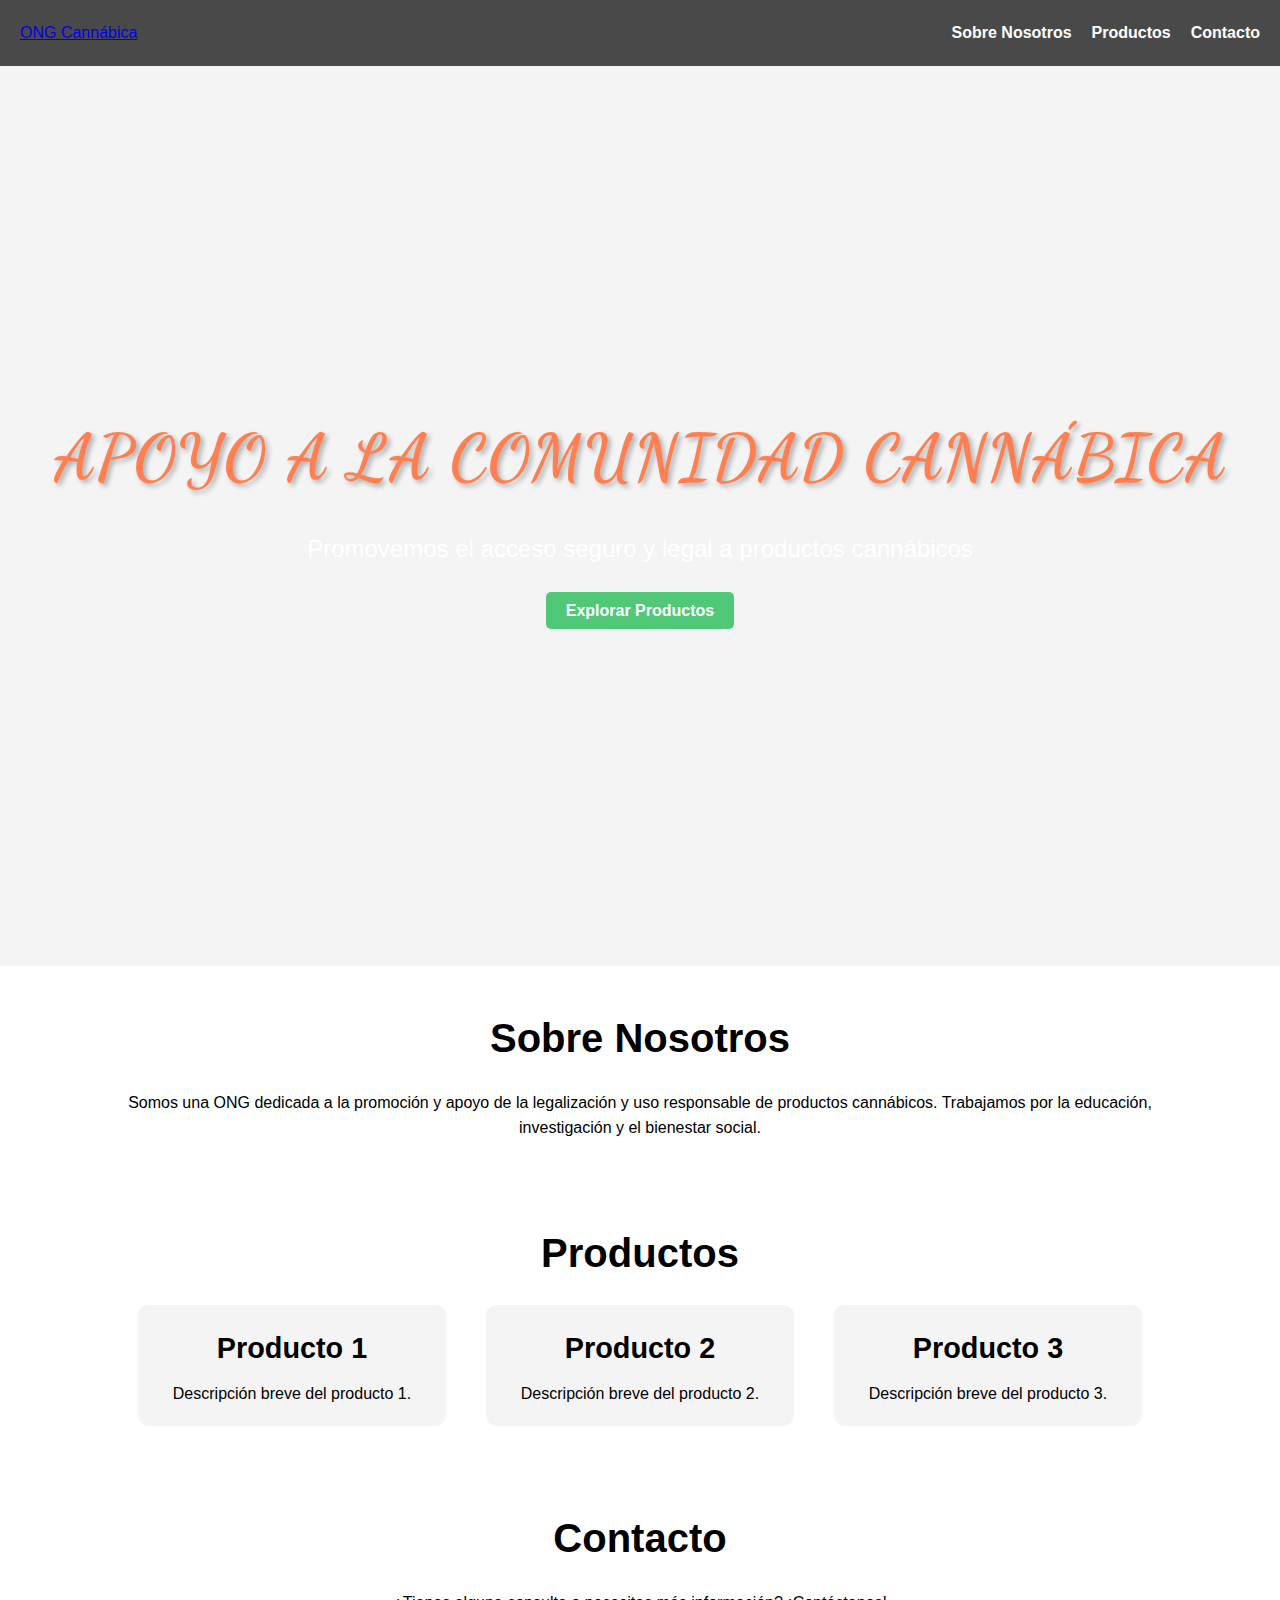
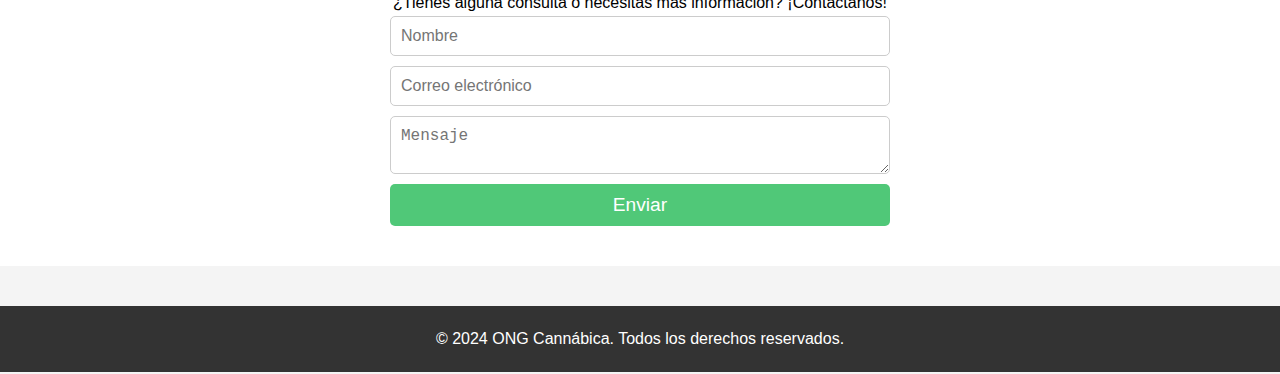
==== index.html @ 237aefc9 "Actualizar index.html" ====
<head>
    <meta charset="UTF-8">
    <meta name="viewport" content="width=device-width, initial-scale=1.0">
    <title>ONG Cannábica</title>
    <link rel="stylesheet" href="styles.css">
    <!-- Fuente caligráfica desde Google Fonts -->
    <link href="https://fonts.googleapis.com/css2?family=Dancing+Script:wght@700&display=swap" rel="stylesheet">
</head>
<body>
    <header>
        <nav>
            <div class="logo">
                <a href="#">ONG Cannábica</a>
            </div>
            <ul class="menu">
                <li><a href="#sobre-nosotros">Sobre Nosotros</a></li>
                <li><a href="#productos">Productos</a></li>
                <li><a href="#contacto">Contacto</a></li>
            </ul>
        </nav>
    </header>

    <section id="hero" class="hero">
        <div class="hero-text">
            <h1>Apoyo a la comunidad cannábica</h1>
            <p>Promovemos el acceso seguro y legal a productos cannábicos</p>
            <a href="#productos" class="btn-cta">Explorar Productos</a>
        </div>
    </section>

    <section id="sobre-nosotros" class="section">
        <div class="container">
            <h2>Sobre Nosotros</h2>
            <p>Somos una ONG dedicada a la promoción y apoyo de la legalización y uso responsable de productos cannábicos. Trabajamos por la educación, investigación y el bienestar social.</p>
        </div>
    </section>

    <section id="productos" class="section">
        <div class="container">
            <h2>Productos</h2>
            <div class="productos-grid">
                <div class="producto">
                    <h3>Producto 1</h3>
                    <p>Descripción breve del producto 1.</p>
                </div>
                <div class="producto">
                    <h3>Producto 2</h3>
                    <p>Descripción breve del producto 2.</p>
                </div>
                <div class="producto">
                    <h3>Producto 3</h3>
                    <p>Descripción breve del producto 3.</p>
                </div>
            </div>
        </div>
    </section>

    <section id="contacto" class="section">
        <div class="container">
            <h2>Contacto</h2>
            <p>¿Tienes alguna consulta o necesitas más información? ¡Contáctanos!</p>
            <form>
                <input type="text" placeholder="Nombre" required>
                <input type="email" placeholder="Correo electrónico" required>
                <textarea placeholder="Mensaje" required></textarea>
                <button type="submit">Enviar</button>
            </form>
        </div>
    </section>

    <footer>
        <p>&copy; 2024 ONG Cannábica. Todos los derechos reservados.</p>
    </footer>
</body>
</html>
---- styles.css ----
/* Estilos generales */
* {
    margin: 0;
    padding: 0;
    box-sizing: border-box;
}

body {
    font-family: Arial, sans-serif;
    line-height: 1.6;
    background-color: #f4f4f4;
}

/* Estilo del header */
header {
    background-color: rgba(0, 0, 0, 0.7);
    color: white;
    padding: 20px;
}

nav {
    display: flex;
    justify-content: space-between;
    align-items: center;
}

.menu {
    list-style-type: none;
    display: flex;
}

.menu li {
    margin-left: 20px;
}

.menu a {
    color: white;
    text-decoration: none;
    font-weight: bold;
    transition: color 0.3s;
}

.menu a:hover {
    color: #50c878; /* color verde claro */
}

/* Estilo del área Hero (imagen de fondo) */
#hero {
    background: url('https://source.unsplash.com/1600x900/?cannabis') no-repeat center center/cover;
    height: 100vh;
    display: flex;
    justify-content: center;
    align-items: center;
    color: white;
    text-align: center;
}

/* Estilo para el título en la sección Hero */
.hero-text h1 {
    font-family: 'Dancing Script', cursive; /* Aplicar fuente caligráfica */
    font-size: 4rem;
    margin-bottom: 20px;
    text-transform: uppercase; /* Para darle un toque más audaz */
    letter-spacing: 2px; /* Aumentar el espaciado entre las letras */
    color: #ff7f50; /* Color vibrante */
    text-shadow: 3px 3px 5px rgba(0, 0, 0, 0.3); /* Sombra para hacerlo más llamativo */
}

.hero-text p {
    font-size: 1.5rem;
    margin-bottom: 30px;
}

.btn-cta {
    background-color: #50c878;
    color: white;
    padding: 10px 20px;
    text-decoration: none;
    font-weight: bold;
    border-radius: 5px;
}

.btn-cta:hover {
    background-color: #3e9a63;
}

/* Estilo de las secciones */
.section {
    padding: 40px 0;
    background-color: white;
}

.container {
    width: 80%;
    margin: 0 auto;
    text-align: center;
}

h2 {
    margin-bottom: 20px;
    font-size: 2.5rem;
}

/* Estilo de la sección de productos */
.productos-grid {
    display: flex;
    justify-content: space-around;
    margin-top: 20px;
    gap: 20px;
}

.producto {
    background-color: #f4f4f4;
    padding: 20px;
    border-radius: 10px;
    width: 30%;
}

.producto h3 {
    font-size: 1.8rem;
    margin-bottom: 10px;
}

/* Estilo del formulario de contacto */
form {
    display: flex;
    flex-direction: column;
    gap: 10px;
    max-width: 500px;
    margin: 0 auto;
}

input, textarea {
    padding: 10px;
    font-size: 1rem;
    border: 1px solid #ccc;
    border-radius: 5px;
}

button {
    padding: 10px;
    background-color: #50c878;
    color: white;
    border: none;
    font-size: 1.2rem;
    border-radius: 5px;
    cursor: pointer;
}

button:hover {
    background-color: #3e9a63;
}

/* Estilo del pie de página */
footer {
    background-color: #333;
    color: white;
    text-align: center;
    padding: 20px;
    margin-top: 40px;
}

/* Estilos responsivos */
@media (max-width: 768px) {
    .productos-grid {
        flex-direction: column;
        align-items: center;
    }

    .producto {
        width: 80%;
        margin-bottom: 20px;
    }

    .menu {
        flex-direction: column;
        align-items: center;
    }

    .menu li {
        margin: 10px 0;
    }
}

@media (max-width: 480px) {
    .hero-text h1 {
        font-size: 2.5rem;
    }

    .hero-text p {
        font-size: 1.2rem;
    }

    .btn-cta {
        padding: 8px 16px;
    }
}
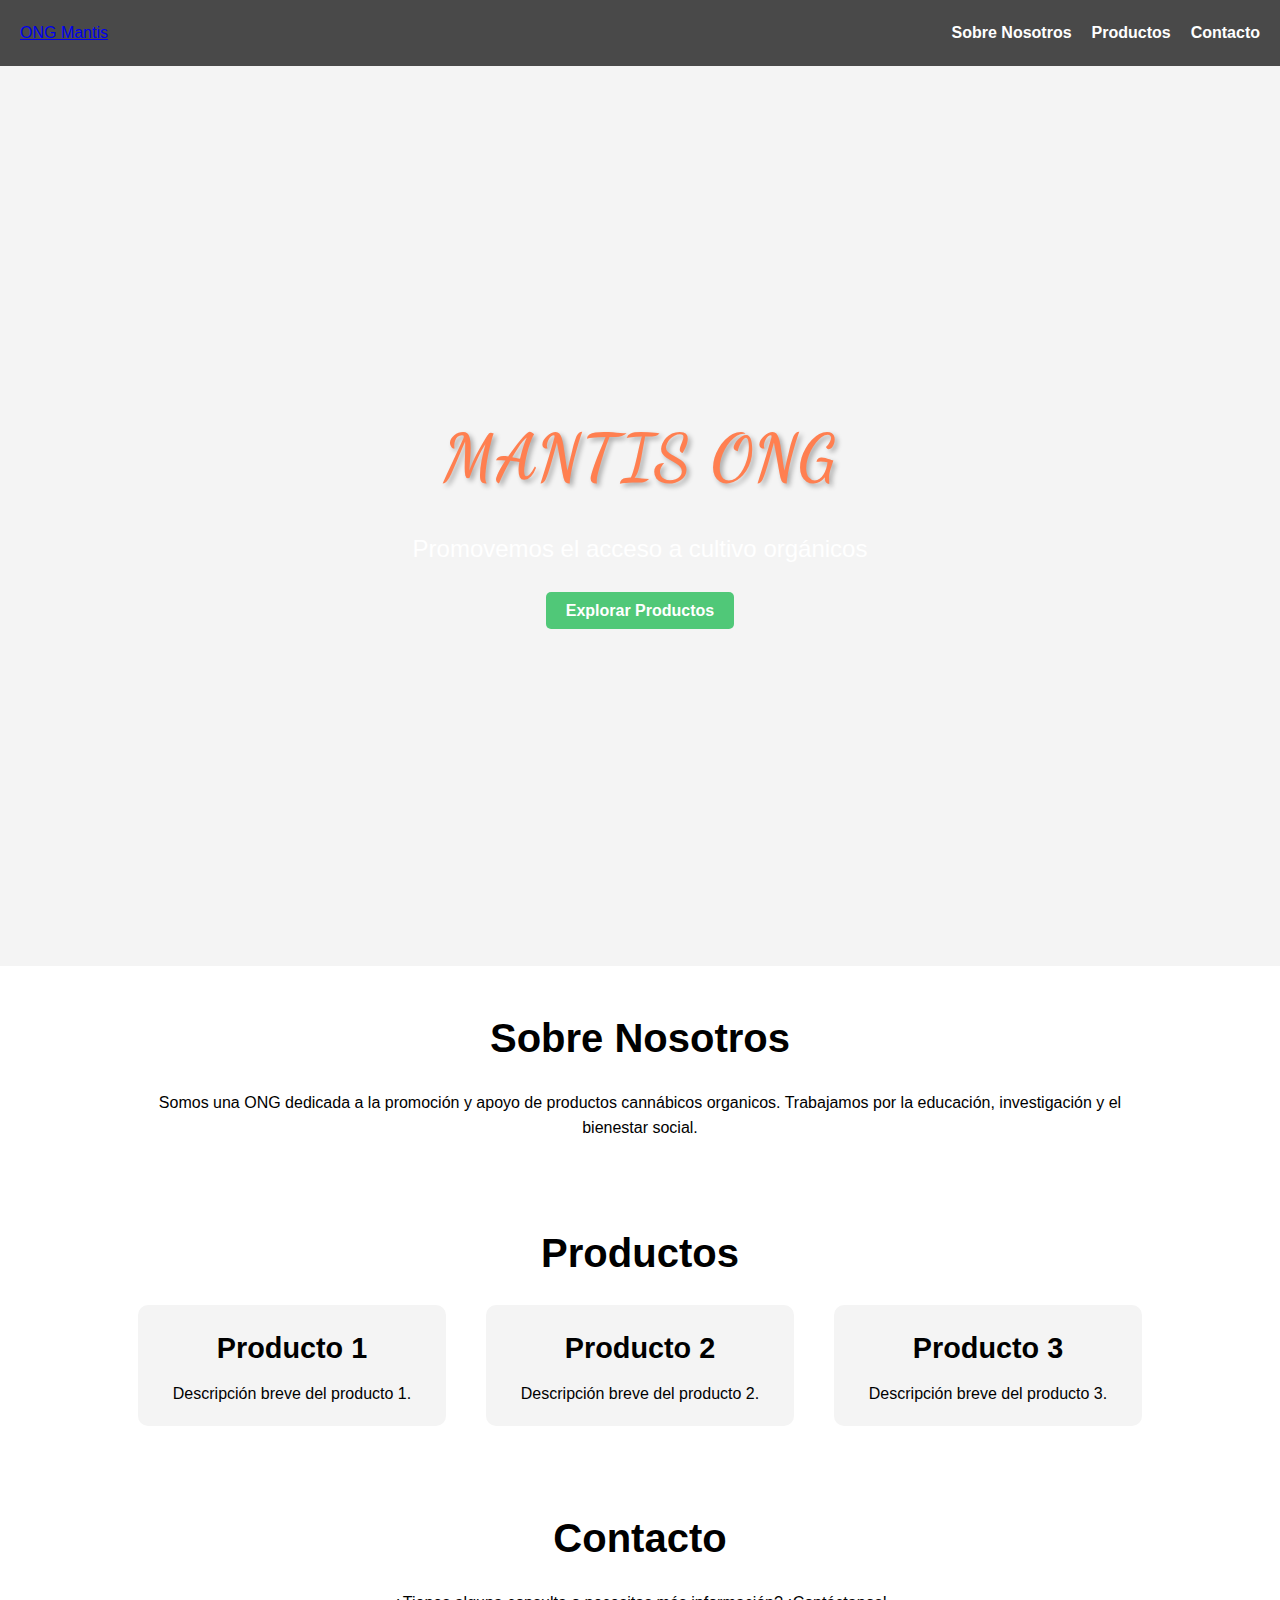
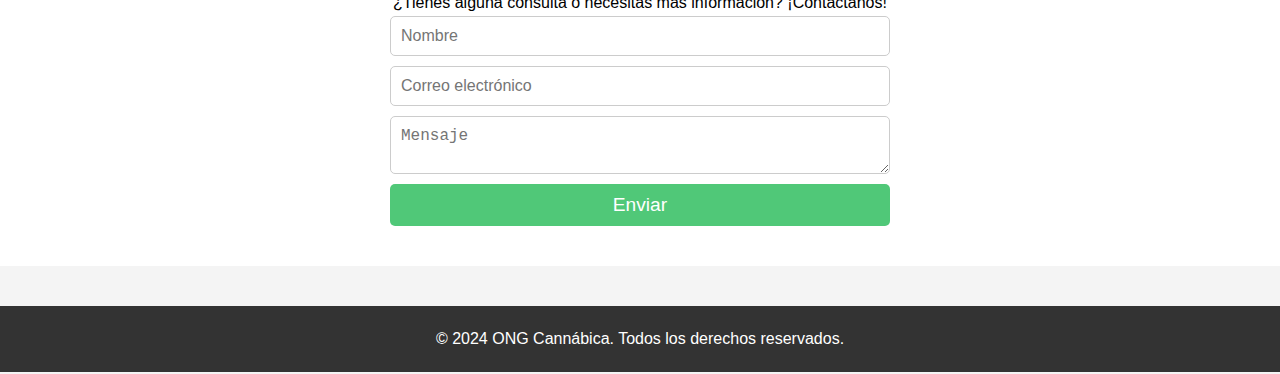
==== commit 7920fd8a: "Actualizar index.html" ====
--- a/index.html
+++ b/index.html
@@ -10,7 +10,7 @@
     <header>
         <nav>
             <div class="logo">
-                <a href="#">ONG Cannábica</a>
+                <a href="#">ONG Mantis</a>
             </div>
             <ul class="menu">
                 <li><a href="#sobre-nosotros">Sobre Nosotros</a></li>
@@ -22,8 +22,8 @@
 
     <section id="hero" class="hero">
         <div class="hero-text">
-            <h1>Apoyo a la comunidad cannábica</h1>
-            <p>Promovemos el acceso seguro y legal a productos cannábicos</p>
+            <h1>Mantis ONG</h1>
+            <p>Promovemos el acceso a cultivo orgánicos </p>
             <a href="#productos" class="btn-cta">Explorar Productos</a>
         </div>
     </section>
@@ -31,7 +31,7 @@
     <section id="sobre-nosotros" class="section">
         <div class="container">
             <h2>Sobre Nosotros</h2>
-            <p>Somos una ONG dedicada a la promoción y apoyo de la legalización y uso responsable de productos cannábicos. Trabajamos por la educación, investigación y el bienestar social.</p>
+            <p>Somos una ONG dedicada a la promoción y apoyo de productos cannábicos organicos. Trabajamos por la educación, investigación y el bienestar social.</p>
         </div>
     </section>
 
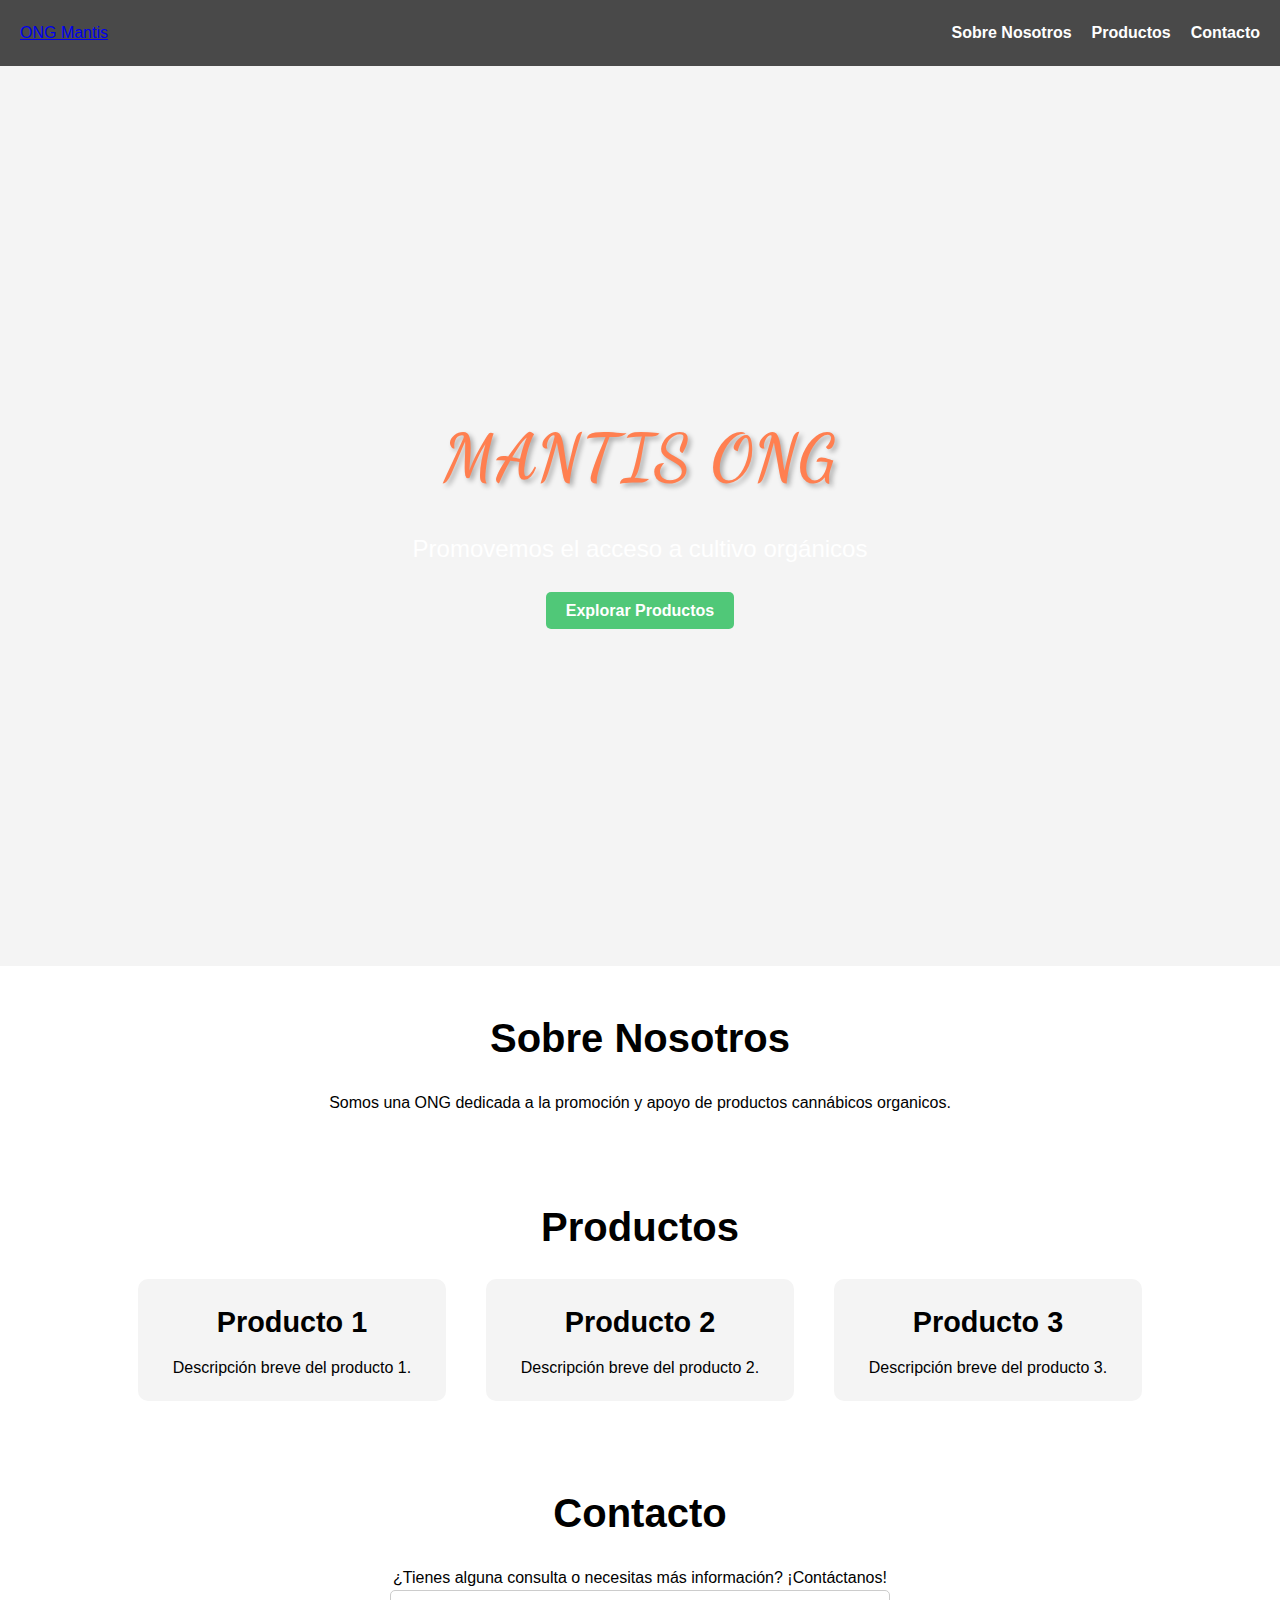
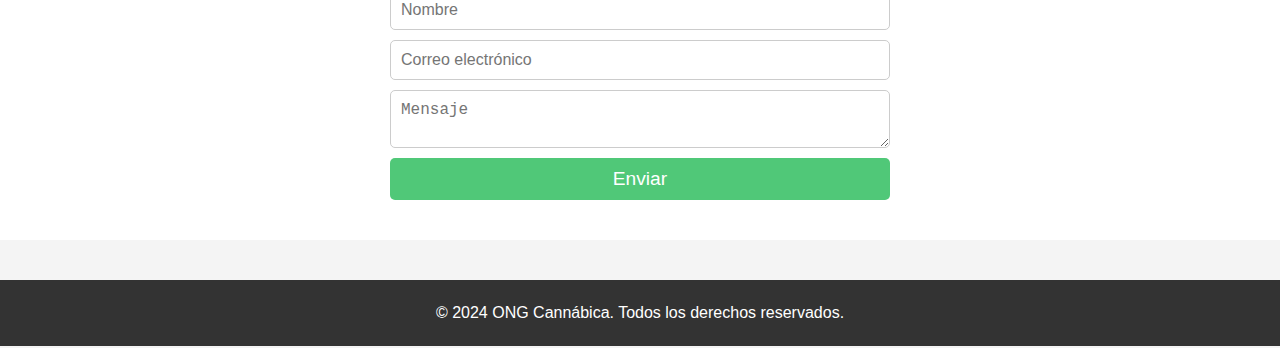
==== commit 75d8a25e: "Actualizar index.html" ====
--- a/index.html
+++ b/index.html
@@ -31,7 +31,7 @@
     <section id="sobre-nosotros" class="section">
         <div class="container">
             <h2>Sobre Nosotros</h2>
-            <p>Somos una ONG dedicada a la promoción y apoyo de productos cannábicos organicos. Trabajamos por la educación, investigación y el bienestar social.</p>
+            <p>Somos una ONG dedicada a la promoción y apoyo de productos cannábicos organicos.</p>
         </div>
     </section>
 
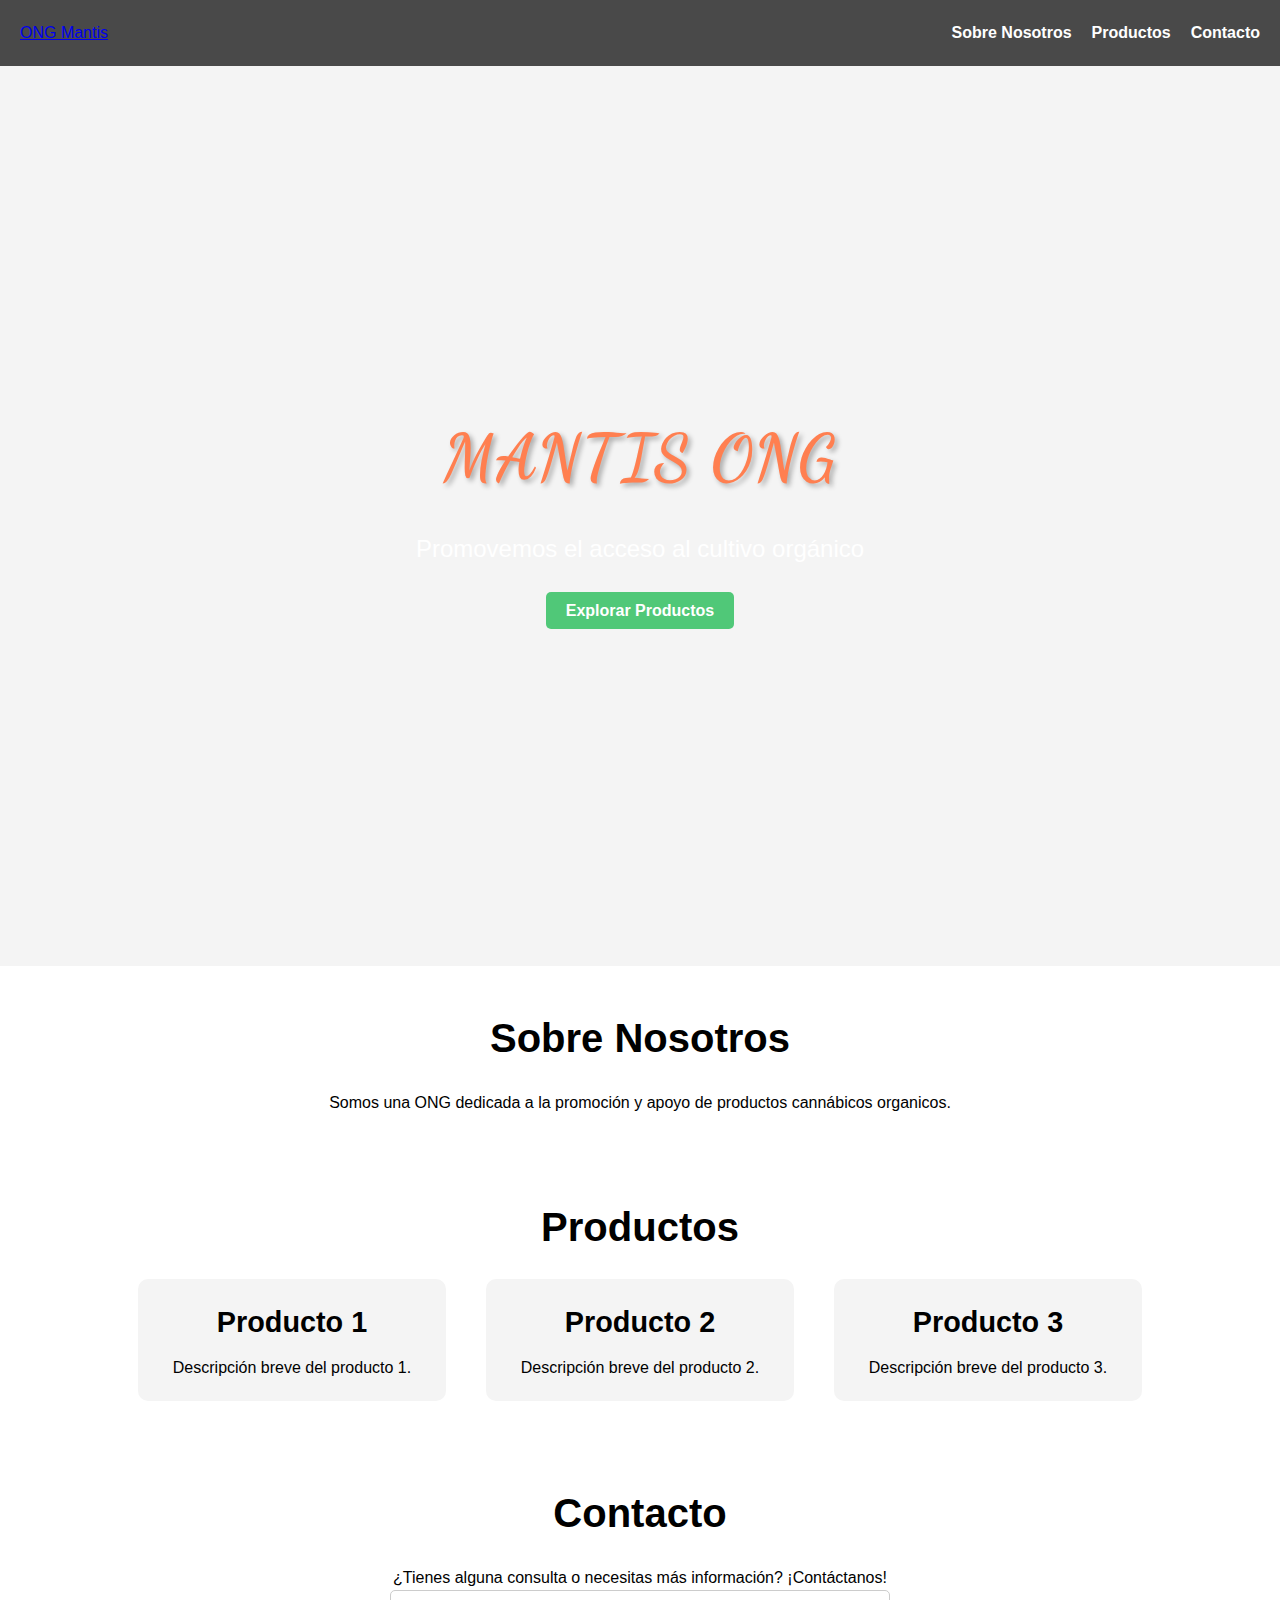
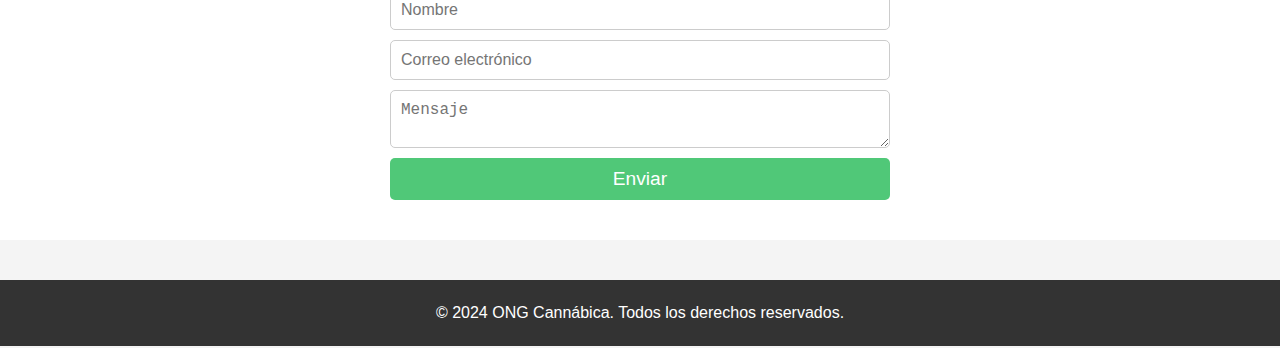
==== commit f54745b4: "Actualizar index.html" ====
--- a/index.html
+++ b/index.html
@@ -23,7 +23,7 @@
     <section id="hero" class="hero">
         <div class="hero-text">
             <h1>Mantis ONG</h1>
-            <p>Promovemos el acceso a cultivo orgánicos </p>
+            <p>Promovemos el acceso al cultivo orgánico</p>
             <a href="#productos" class="btn-cta">Explorar Productos</a>
         </div>
     </section>
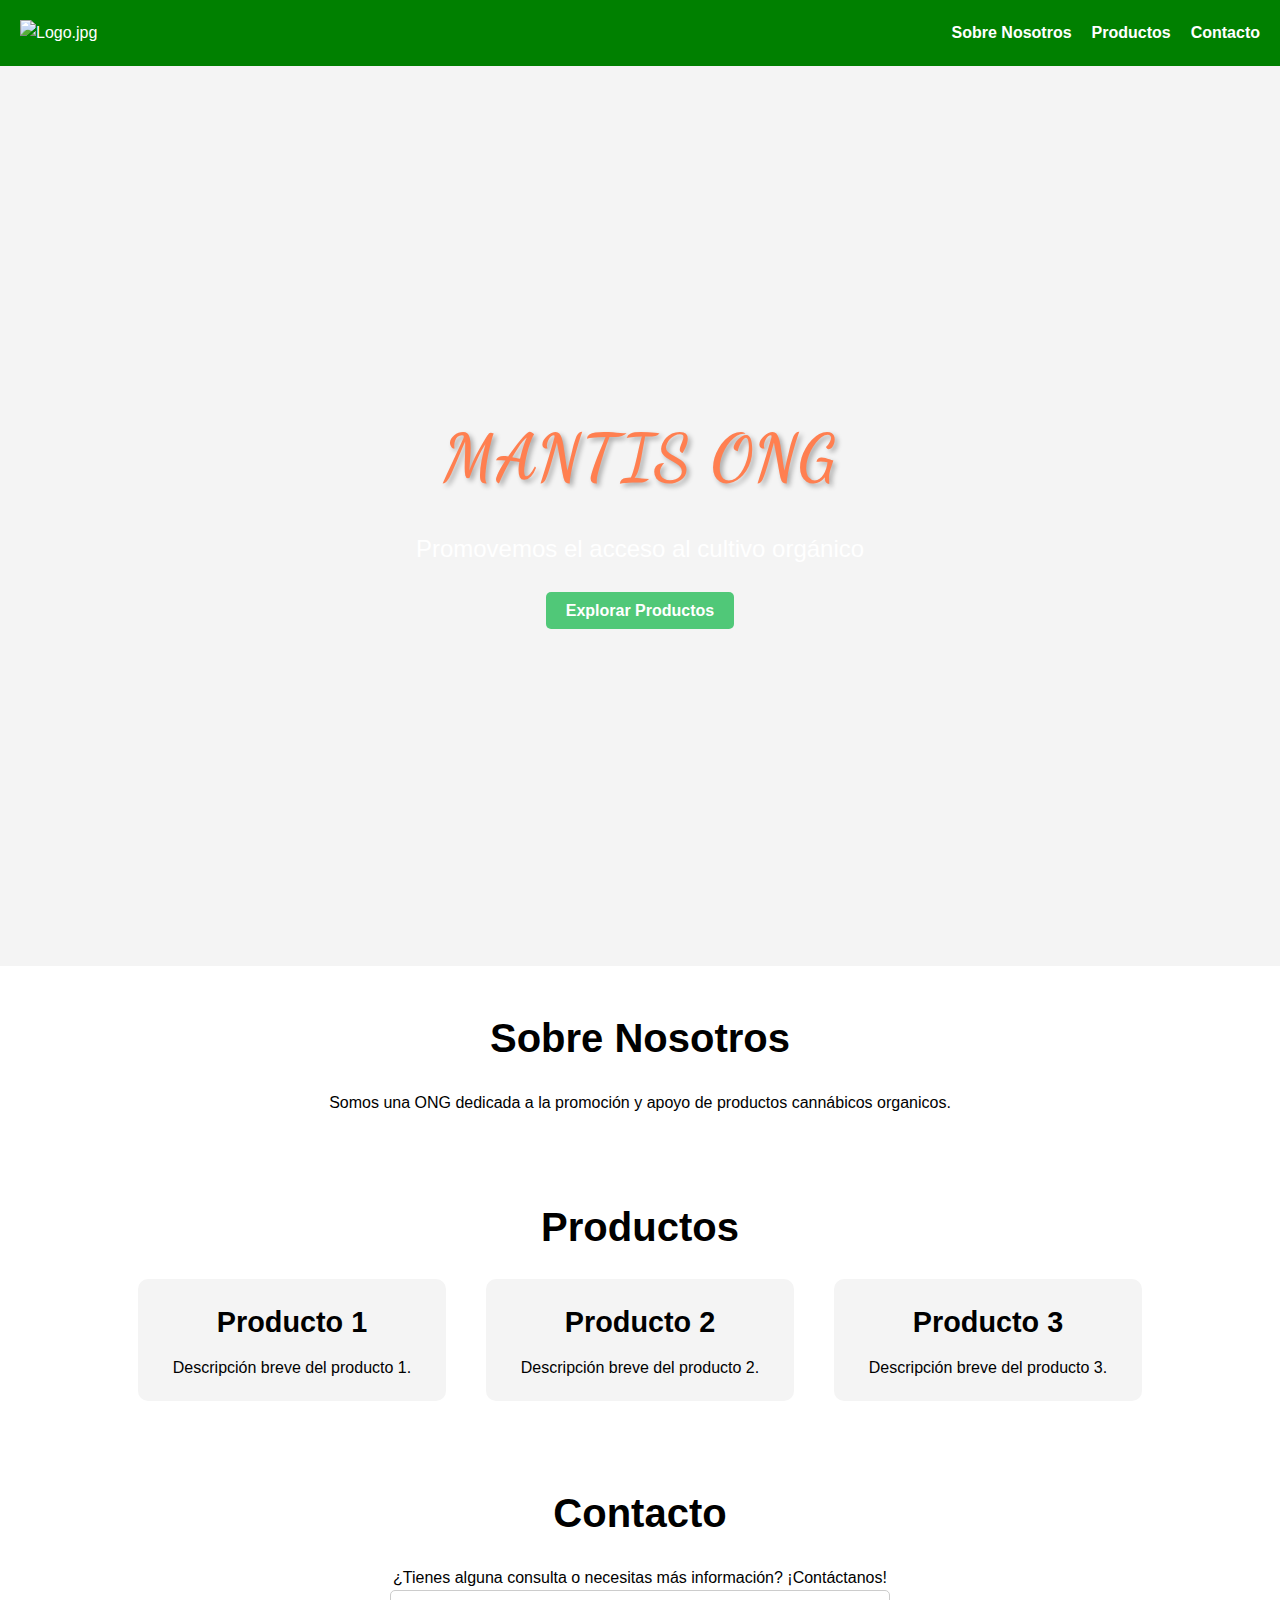
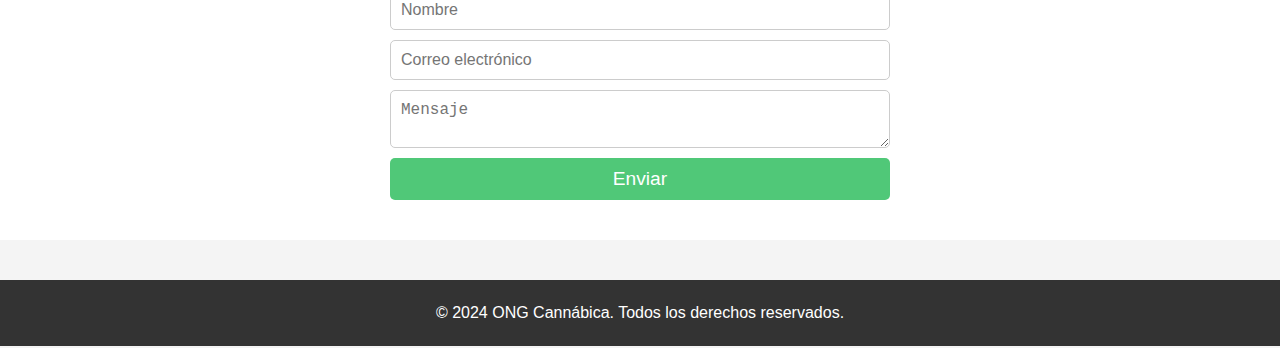
==== commit d562bcb0: "Update index.html" ====
--- a/index.html
+++ b/index.html
@@ -10,7 +10,7 @@
     <header>
         <nav>
             <div class="logo">
-                <a href="#">ONG Mantis</a>
+                <img src="mantis.jpg" alt="Logo.jpg">
             </div>
             <ul class="menu">
                 <li><a href="#sobre-nosotros">Sobre Nosotros</a></li>
@@ -72,4 +72,4 @@
         <p>&copy; 2024 ONG Cannábica. Todos los derechos reservados.</p>
     </footer>
 </body>
-</html>+</html>
--- a/styles.css
+++ b/styles.css
@@ -13,7 +13,7 @@
 
 /* Estilo del header */
 header {
-    background-color: rgba(0, 0, 0, 0.7);
+    background-color: green;
     color: white;
     padding: 20px;
 }
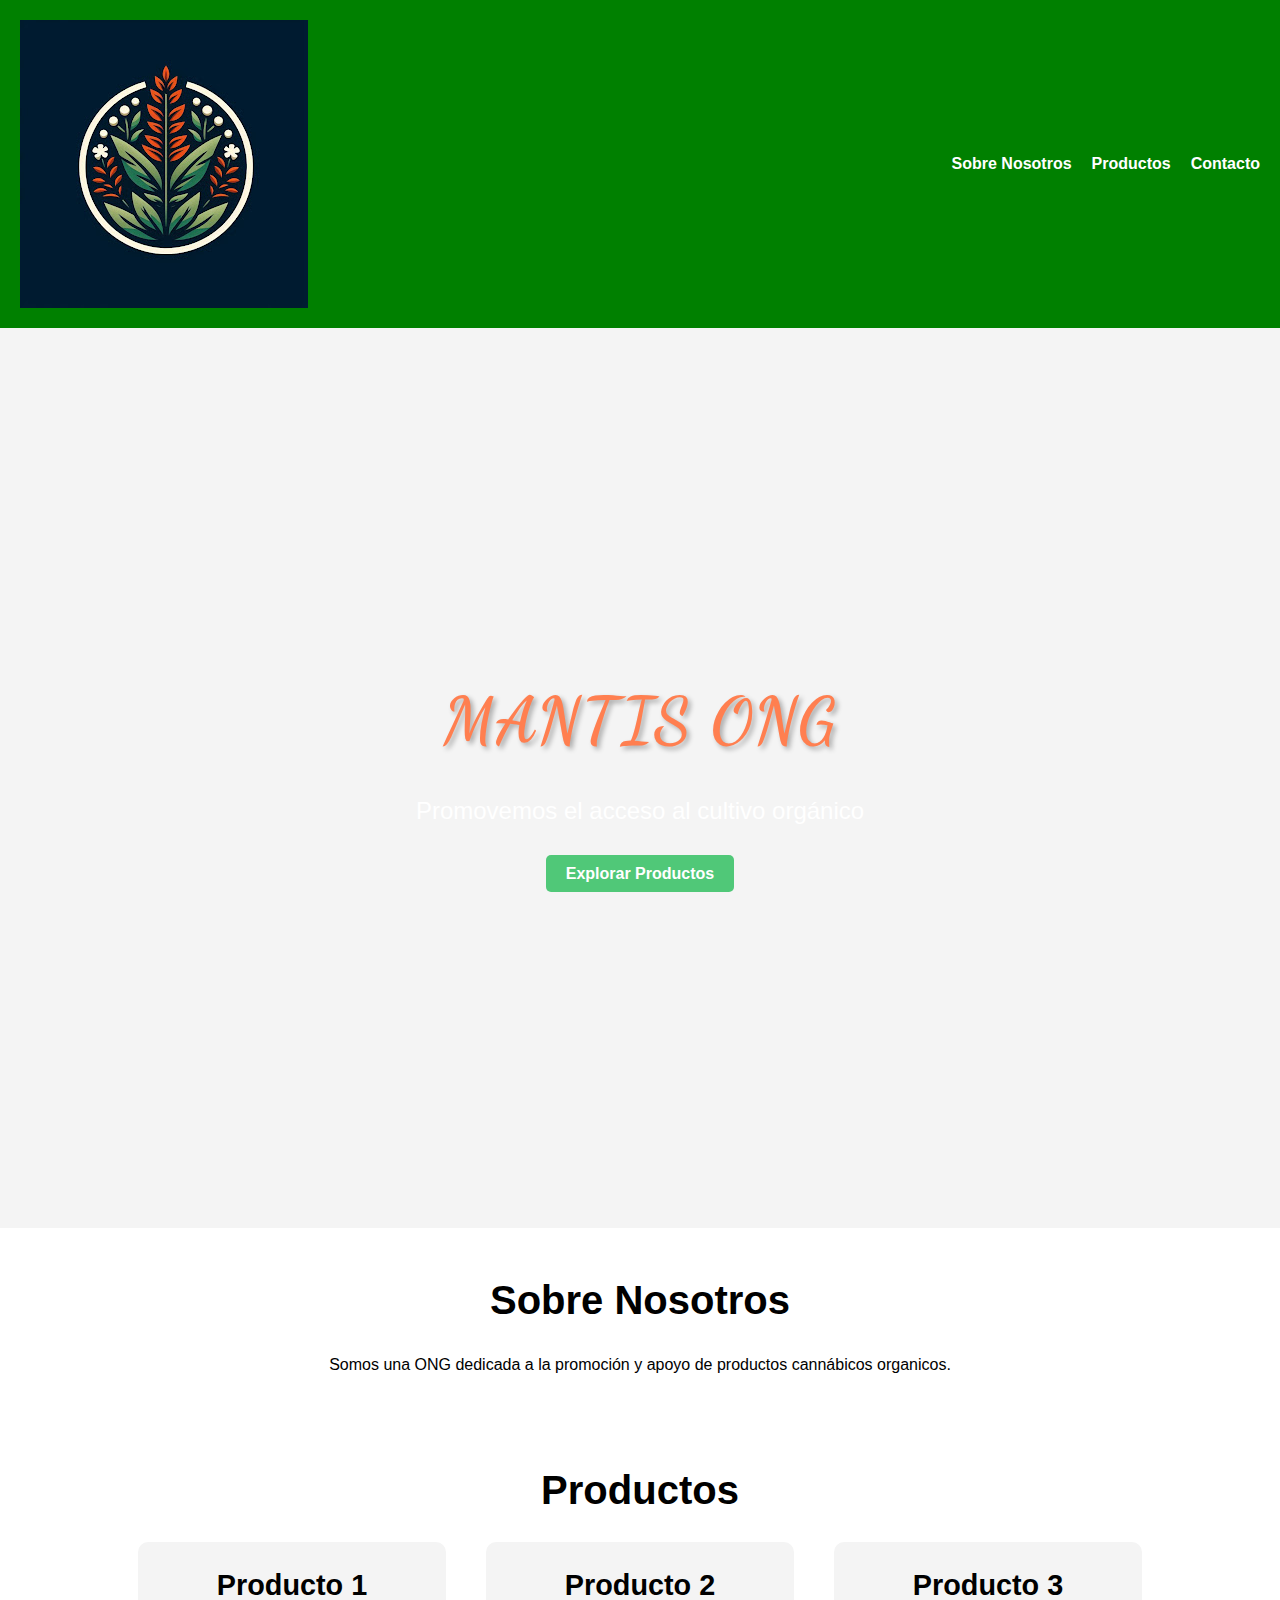
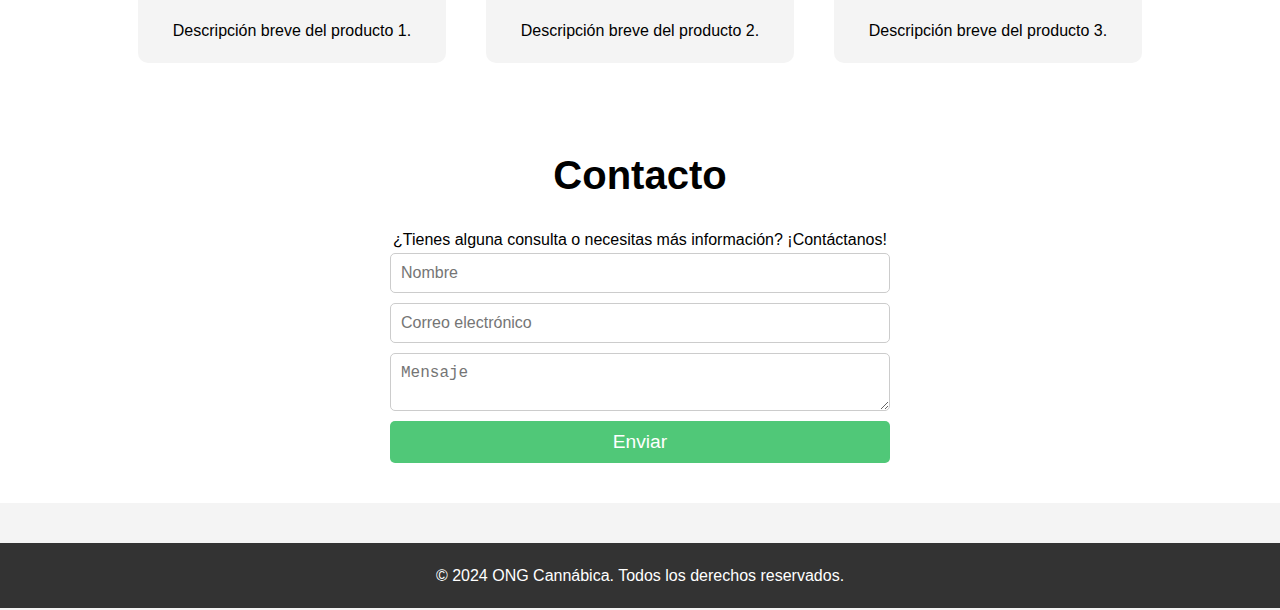
==== commit 080a866b: "Update index.html" ====
--- a/index.html
+++ b/index.html
@@ -10,7 +10,7 @@
     <header>
         <nav>
             <div class="logo">
-                <img src="mantis.jpg" alt="Logo.jpg">
+                <img src="./Mantis.jpg" alt="Logo.jpg">
             </div>
             <ul class="menu">
                 <li><a href="#sobre-nosotros">Sobre Nosotros</a></li>
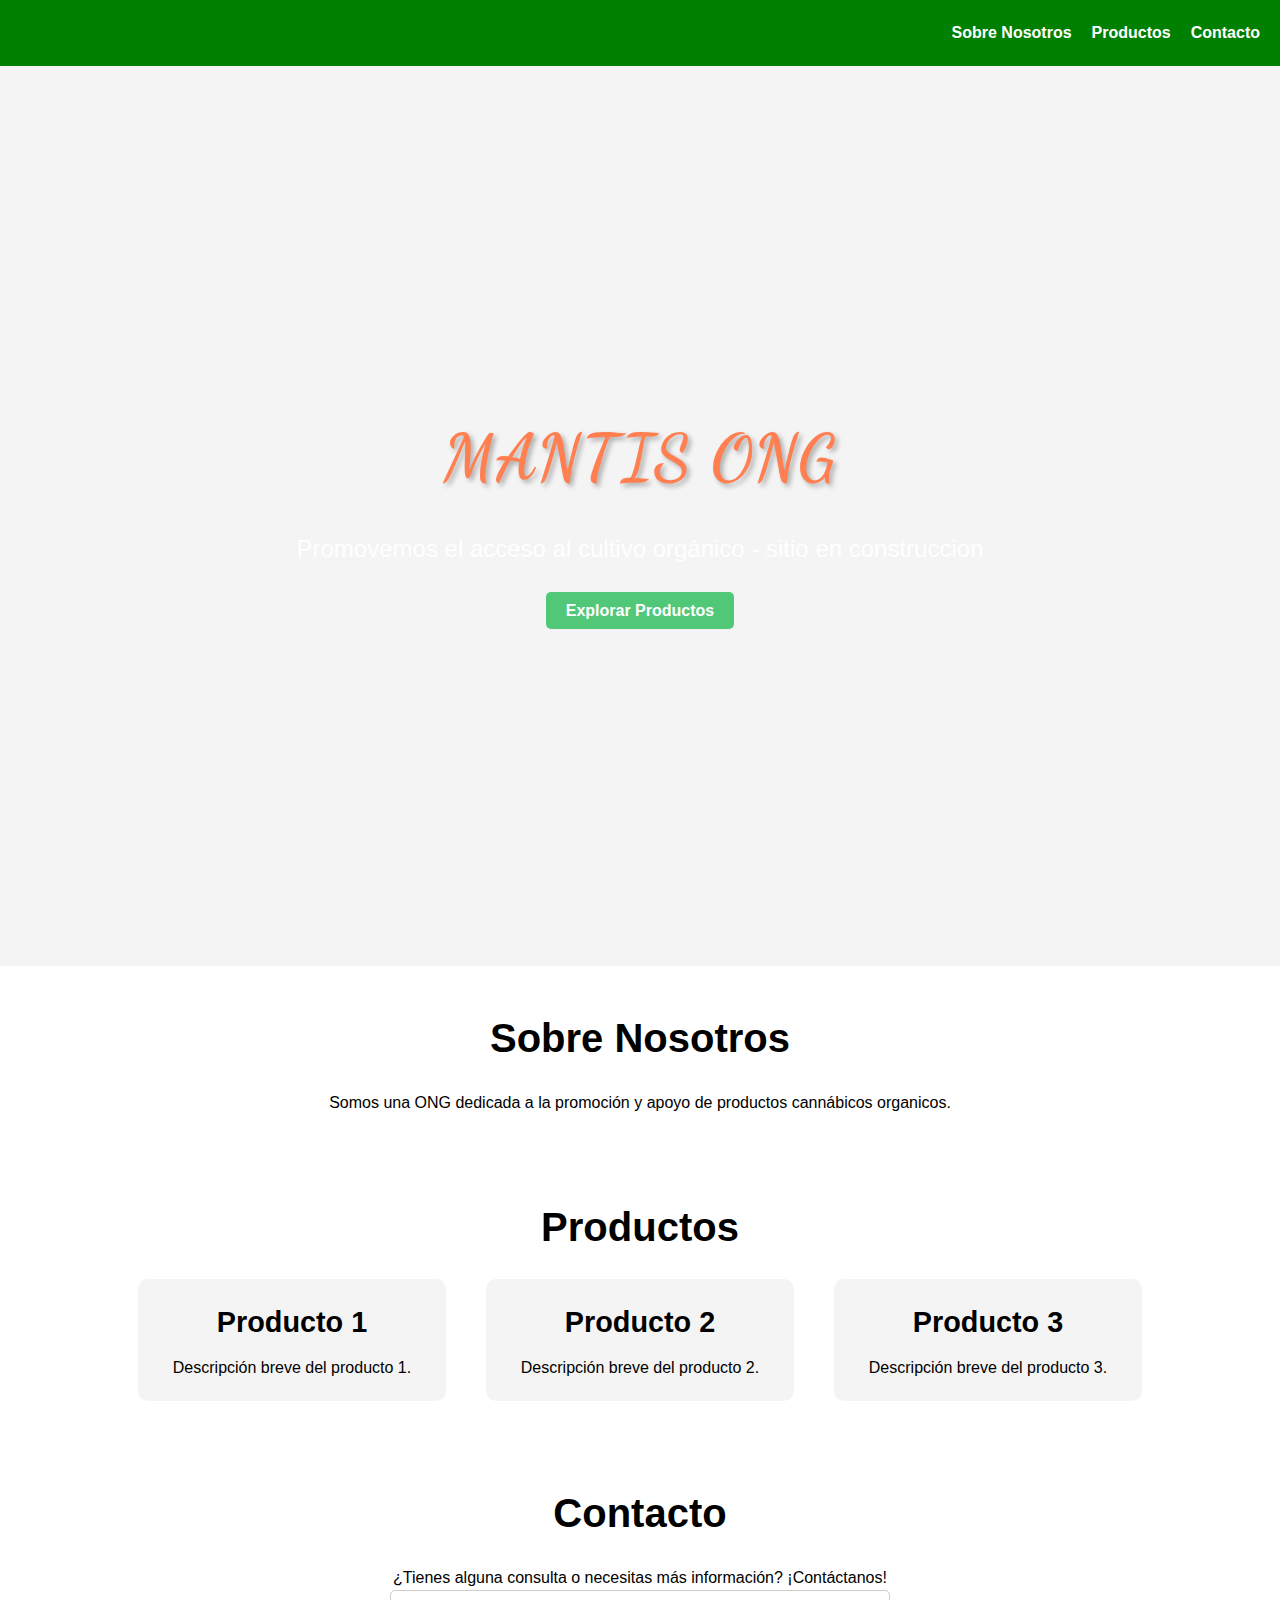
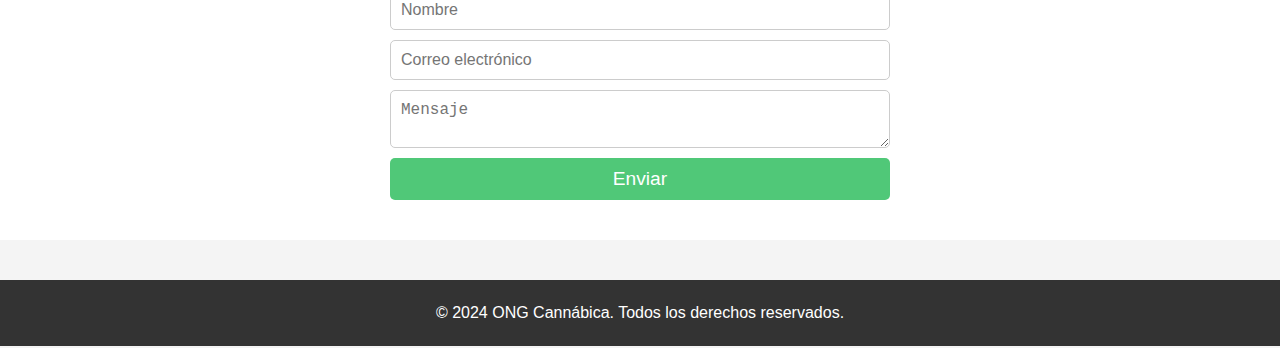
==== commit 973c6486: "Update index.html" ====
--- a/index.html
+++ b/index.html
@@ -1,7 +1,7 @@
 <head>
     <meta charset="UTF-8">
     <meta name="viewport" content="width=device-width, initial-scale=1.0">
-    <title>ONG Cannábica</title>
+    <title>Mantis ONG</title>
     <link rel="stylesheet" href="styles.css">
     <!-- Fuente caligráfica desde Google Fonts -->
     <link href="https://fonts.googleapis.com/css2?family=Dancing+Script:wght@700&display=swap" rel="stylesheet">
@@ -10,7 +10,7 @@
     <header>
         <nav>
             <div class="logo">
-                <img src="./Mantis.jpg" alt="Logo.jpg">
+                
             </div>
             <ul class="menu">
                 <li><a href="#sobre-nosotros">Sobre Nosotros</a></li>
@@ -23,7 +23,7 @@
     <section id="hero" class="hero">
         <div class="hero-text">
             <h1>Mantis ONG</h1>
-            <p>Promovemos el acceso al cultivo orgánico</p>
+            <p>Promovemos el acceso al cultivo orgánico - sitio en construccion</p>
             <a href="#productos" class="btn-cta">Explorar Productos</a>
         </div>
     </section>
